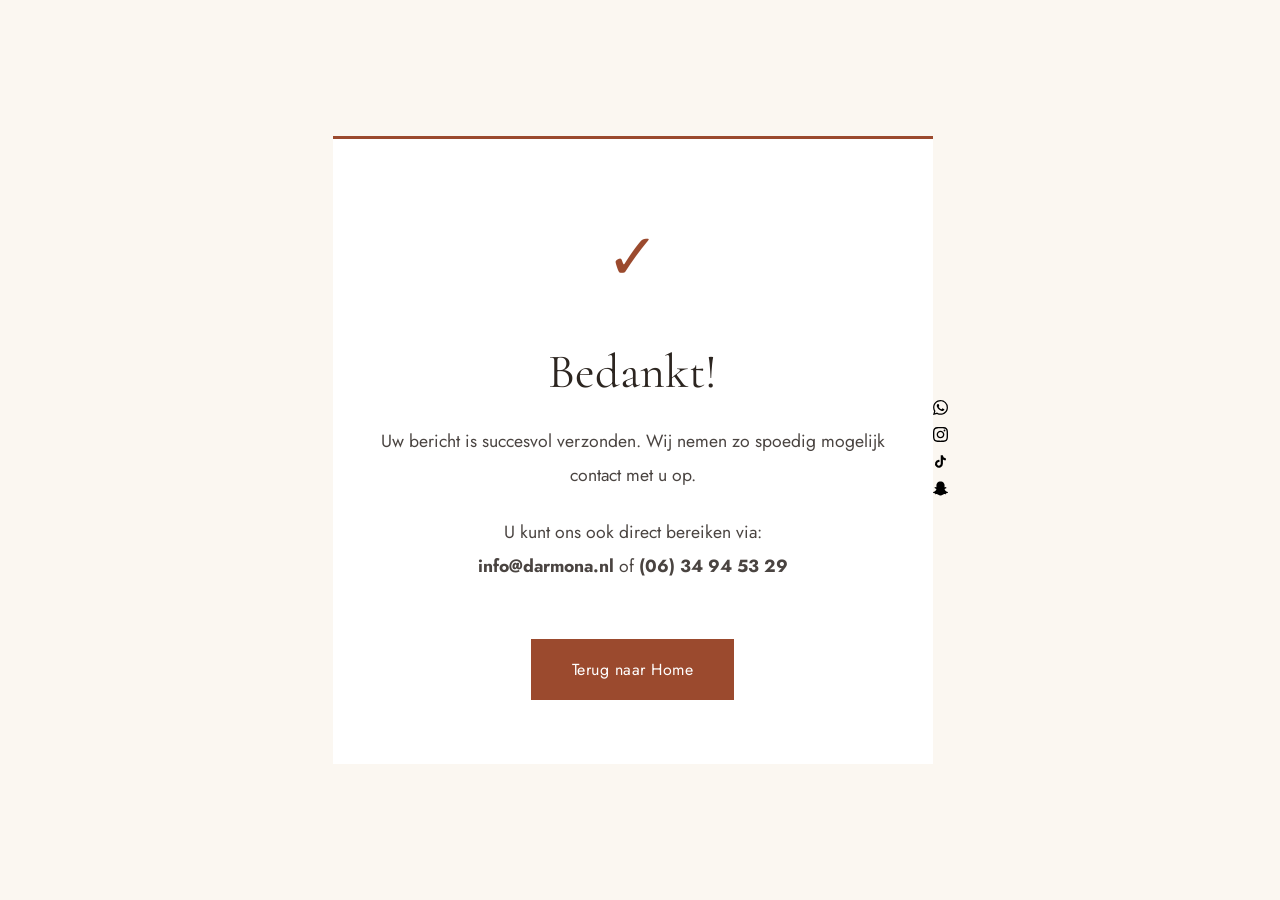
==== bedankt.html @ 40fd77c2 "Add files via upload" ====
<!DOCTYPE html>
<html lang="nl">
<head>
    <meta charset="UTF-8">
    <meta name="viewport" content="width=device-width, initial-scale=1.0">
    <title>Bedankt - Dar Mona</title>
    
    <!-- Google Analytics -->
    <script async src="https://www.googletagmanager.com/gtag/js?id=G-0EN2QGH1M7"></script>
    <script>
        window.dataLayer = window.dataLayer || [];
        function gtag(){dataLayer.push(arguments);}
        gtag('js', new Date());
        gtag('config', 'G-0EN2QGH1M7');
    </script>
    
    <!-- Microsoft Clarity -->
    <script type="text/javascript">
        (function(c,l,a,r,i,t,y){
            c[a]=c[a]||function(){(c[a].q=c[a].q||[]).push(arguments)};
            t=l.createElement(r);t.async=1;t.src="https://www.clarity.ms/tag/"+i;
            y=l.getElementsByTagName(r)[0];y.parentNode.insertBefore(t,y);
        })(window, document, "clarity", "script", "vu83lrxgzf");
    </script>
    <link href="https://fonts.googleapis.com/css2?family=Cormorant+Garamond:wght@300;400;500;600&family=Jost:wght@300;400;500&display=swap" rel="stylesheet">
    <style>
        * {
            margin: 0;
            padding: 0;
            box-sizing: border-box;
        }

        :root {
            --cream: #FBF7F1;
            --terracotta: #9B4A2E;
            --gold: #B8935A;
            --dark: #2C2520;
            --text: #4A4441;
        }

        body {
            font-family: 'Jost', sans-serif;
            color: var(--text);
            line-height: 1.7;
            background: var(--cream);
            display: flex;
            align-items: center;
            justify-content: center;
            min-height: 100vh;
            padding: 2rem;
        }

        h1, h2 {
            font-family: 'Cormorant Garamond', serif;
            font-weight: 400;
            line-height: 1.2;
        }

        .success-container {
            max-width: 600px;
            text-align: center;
            background: white;
            padding: 4rem 3rem;
            border-top: 3px solid var(--terracotta);
        }

        .success-icon {
            font-size: 4rem;
            color: var(--terracotta);
            margin-bottom: 2rem;
        }

        h1 {
            font-size: 3rem;
            color: var(--dark);
            margin-bottom: 1.5rem;
        }

        p {
            font-size: 1.1rem;
            line-height: 1.9;
            margin-bottom: 1.5rem;
        }

        .btn-primary {
            display: inline-block;
            padding: 1rem 2.5rem;
            background: var(--terracotta);
            color: white;
            text-decoration: none;
            font-weight: 400;
            transition: all 0.3s ease;
            border: 1px solid var(--terracotta);
            letter-spacing: 0.5px;
            margin-top: 2rem;
        }

        .btn-primary:hover {
            background: transparent;
            color: var(--terracotta);
        }
    </style>
    <link rel="icon" type="image/svg+xml" href="images/favicon.svg">
    <link rel="apple-touch-icon" sizes="180x180" href="images/logo.svg">
</head>
<body>
    <div class="success-container">
        <div class="success-icon">✓</div>
        <h1>Bedankt!</h1>
        <p>Uw bericht is succesvol verzonden. Wij nemen zo spoedig mogelijk contact met u op.</p>
        <p>U kunt ons ook direct bereiken via:<br>
        <strong>info@darmona.nl</strong> of <strong>(06) 34 94 53 29</strong></p>
        <a href="index.html" class="btn-primary">Terug naar Home</a>
    </div>


        <!-- Social Media Float Buttons -->
    <div class="social-float-container">
        <!-- WhatsApp -->
        <a href="https://wa.me/31634945329?text=Hallo%20Dar%20Mona,%20ik%20heb%20interesse%20in%20jullie%20zalen!" 
           target="_blank" 
           class="social-float whatsapp-float"
           aria-label="WhatsApp">
            <svg viewBox="0 0 24 24" xmlns="http://www.w3.org/2000/svg">
                <path d="M17.472 14.382c-.297-.149-1.758-.867-2.03-.967-.273-.099-.471-.148-.67.15-.197.297-.767.966-.94 1.164-.173.199-.347.223-.644.075-.297-.15-1.255-.463-2.39-1.475-.883-.788-1.48-1.761-1.653-2.059-.173-.297-.018-.458.13-.606.134-.133.298-.347.446-.52.149-.174.198-.298.298-.497.099-.198.05-.371-.025-.52-.075-.149-.669-1.612-.916-2.207-.242-.579-.487-.5-.669-.51-.173-.008-.371-.01-.57-.01-.198 0-.52.074-.792.372-.272.297-1.04 1.016-1.04 2.479 0 1.462 1.065 2.875 1.213 3.074.149.198 2.096 3.2 5.077 4.487.709.306 1.262.489 1.694.625.712.227 1.36.195 1.871.118.571-.085 1.758-.719 2.006-1.413.248-.694.248-1.289.173-1.413-.074-.124-.272-.198-.57-.347m-5.421 7.403h-.004a9.87 9.87 0 01-5.031-1.378l-.361-.214-3.741.982.998-3.648-.235-.374a9.86 9.86 0 01-1.51-5.26c.001-5.45 4.436-9.884 9.888-9.884 2.64 0 5.122 1.03 6.988 2.898a9.825 9.825 0 012.893 6.994c-.003 5.45-4.437 9.884-9.885 9.884m8.413-18.297A11.815 11.815 0 0012.05 0C5.495 0 .16 5.335.157 11.892c0 2.096.547 4.142 1.588 5.945L.057 24l6.305-1.654a11.882 11.882 0 005.683 1.448h.005c6.554 0 11.89-5.335 11.893-11.893a11.821 11.821 0 00-3.48-8.413z"/>
            </svg>
        </a>
        
        <!-- Instagram -->
        <a href="https://www.instagram.com/darmonanijmegen" 
           target="_blank" 
           class="social-float instagram-float"
           aria-label="Instagram">
            <svg viewBox="0 0 24 24" xmlns="http://www.w3.org/2000/svg">
                <path d="M12 2.163c3.204 0 3.584.012 4.85.07 3.252.148 4.771 1.691 4.919 4.919.058 1.265.069 1.645.069 4.849 0 3.205-.012 3.584-.069 4.849-.149 3.225-1.664 4.771-4.919 4.919-1.266.058-1.644.07-4.85.07-3.204 0-3.584-.012-4.849-.07-3.26-.149-4.771-1.699-4.919-4.92-.058-1.265-.07-1.644-.07-4.849 0-3.204.013-3.583.07-4.849.149-3.227 1.664-4.771 4.919-4.919 1.266-.057 1.645-.069 4.849-.069zm0-2.163c-3.259 0-3.667.014-4.947.072-4.358.2-6.78 2.618-6.98 6.98-.059 1.281-.073 1.689-.073 4.948 0 3.259.014 3.668.072 4.948.2 4.358 2.618 6.78 6.98 6.98 1.281.058 1.689.072 4.948.072 3.259 0 3.668-.014 4.948-.072 4.354-.2 6.782-2.618 6.979-6.98.059-1.28.073-1.689.073-4.948 0-3.259-.014-3.667-.072-4.947-.196-4.354-2.617-6.78-6.979-6.98-1.281-.059-1.69-.073-4.949-.073zm0 5.838c-3.403 0-6.162 2.759-6.162 6.162s2.759 6.163 6.162 6.163 6.162-2.759 6.162-6.163c0-3.403-2.759-6.162-6.162-6.162zm0 10.162c-2.209 0-4-1.79-4-4 0-2.209 1.791-4 4-4s4 1.791 4 4c0 2.21-1.791 4-4 4zm6.406-11.845c-.796 0-1.441.645-1.441 1.44s.645 1.44 1.441 1.44c.795 0 1.439-.645 1.439-1.44s-.644-1.44-1.439-1.44z"/>
            </svg>
        </a>
        
        <!-- TikTok -->
        <a href="https://www.tiktok.com/@dar.mona.nijmegen" 
           target="_blank" 
           class="social-float tiktok-float"
           aria-label="TikTok">
            <svg viewBox="0 0 24 24" xmlns="http://www.w3.org/2000/svg">
                <path d="M19.59 6.69a4.83 4.83 0 01-3.77-4.25V2h-3.45v13.67a2.89 2.89 0 01-5.2 1.74 2.89 2.89 0 012.31-4.64 2.93 2.93 0 01.88.13V9.4a6.84 6.84 0 00-1-.05A6.33 6.33 0 005 20.1a6.34 6.34 0 0010.86-4.43v-7a8.16 8.16 0 004.77 1.52v-3.4a4.85 4.85 0 01-1-.1z"/>
            </svg>
        </a>
        
        <!-- Snapchat -->
        <a href="https://www.snapchat.com/add/darmonanijmegen" 
           target="_blank" 
           class="social-float snapchat-float"
           aria-label="Snapchat">
            <svg viewBox="0 0 24 24" xmlns="http://www.w3.org/2000/svg">
                <path d="M12.206.793c.99 0 4.347.276 5.93 3.821.529 1.193.403 3.219.299 4.847l-.003.06c-.012.18-.022.345-.03.51.075.045.203.09.401.09.3-.016.659-.12 1.033-.301.165-.088.344-.104.464-.104.182 0 .359.029.509.09.45.149.734.479.734.838.015.449-.39.839-1.213 1.168-.089.029-.209.075-.344.119-.45.135-1.139.36-1.333.81-.09.224-.061.524.12.868l.015.015c.06.136 1.526 3.475 4.791 4.014.255.044.435.27.42.509 0 .075-.015.149-.045.225-.24.569-1.273.988-3.146 1.271-.059.091-.12.375-.164.57-.029.179-.074.36-.134.553-.076.271-.27.405-.555.405h-.03c-.135 0-.313-.031-.538-.074-.36-.075-.765-.135-1.273-.135-.3 0-.599.015-.913.074-.6.104-1.123.464-1.723.884-.853.599-1.826 1.288-3.294 1.288-.06 0-.119-.015-.18-.015h-.149c-1.468 0-2.427-.675-3.279-1.288-.599-.42-1.107-.779-1.707-.884-.314-.045-.629-.074-.928-.074-.54 0-.958.089-1.272.149-.211.043-.391.074-.54.074-.374 0-.523-.224-.583-.42-.061-.192-.09-.389-.135-.567-.046-.181-.105-.494-.166-.57-1.918-.222-2.95-.642-3.189-1.226-.031-.063-.052-.11-.052-.169-.015-.255.166-.465.42-.509 3.264-.54 4.73-3.879 4.791-4.02l.016-.029c.18-.345.224-.645.119-.869-.195-.434-.884-.658-1.332-.809-.121-.029-.24-.074-.346-.119-1.107-.435-1.257-.93-1.197-1.273.09-.479.674-.793 1.168-.793.146 0 .27.029.383.074.42.194.789.3 1.104.3.234 0 .384-.06.465-.105l-.046-.569c-.098-1.626-.225-3.651.307-4.837C7.392 1.077 10.739.807 11.727.807l.419-.015h.06z"/>
            </svg>
        </a>
    </div>

    <!-- Cookie Consent Banner -->
    <div id="cookieBanner" style="display: none; position: fixed; bottom: 0; left: 0; right: 0; background: var(--dark); color: white; padding: 1.5rem 4%; box-shadow: 0 -4px 20px rgba(0,0,0,0.3); z-index: 10000;">
        <div style="max-width: 1200px; margin: 0 auto; display: flex; align-items: center; justify-content: space-between; gap: 2rem; flex-wrap: wrap;">
            <div style="flex: 1; min-width: 300px;">
                <p style="margin: 0; font-size: 0.95rem; line-height: 1.6;">
                    Wij gebruiken cookies en vergelijkbare technologieën om uw ervaring te verbeteren en om te begrijpen hoe bezoekers onze website gebruiken. Door op "Accepteren" te klikken, gaat u akkoord met het gebruik van deze cookies.
                    <a href="#" onclick="toggleCookieInfo(); return false;" style="color: var(--gold); text-decoration: underline; margin-left: 0.5rem;">Meer informatie</a>
                </p>
                <div id="cookieInfo" style="display: none; margin-top: 1rem; padding: 1rem; background: rgba(255,255,255,0.1); border-radius: 4px; font-size: 0.9rem; line-height: 1.6;">
                    <strong>Wij gebruiken de volgende cookies:</strong><br>
                    • <strong>Google Analytics:</strong> Voor het meten van websiteverkeer en bezoekersgedrag<br>
                    • <strong>Microsoft Clarity:</strong> Voor het begrijpen van gebruikerservaringen via heatmaps en sessie-opnames<br><br>
                    Deze gegevens helpen ons om de website te verbeteren. U kunt cookies te allen tijde uitschakelen in uw browserinstellingen.
                </div>
            </div>
            <div style="display: flex; gap: 1rem; flex-shrink: 0;">
                <button onclick="acceptCookies()" style="padding: 0.8rem 2rem; background: var(--terracotta); color: white; border: none; cursor: pointer; font-weight: 500; font-family: 'Jost', sans-serif; transition: all 0.3s ease;">
                    Accepteren
                </button>
                <button onclick="declineCookies()" style="padding: 0.8rem 2rem; background: transparent; color: white; border: 1px solid rgba(255,255,255,0.3); cursor: pointer; font-weight: 500; font-family: 'Jost', sans-serif; transition: all 0.3s ease;">
                    Weigeren
                </button>
            </div>
        </div>
    </div>

    <script>
        // Cookie consent functionality
        function toggleCookieInfo() {
            var info = document.getElementById('cookieInfo');
            info.style.display = info.style.display === 'none' ? 'block' : 'none';
        }

        function acceptCookies() {
            localStorage.setItem('cookieConsent', 'accepted');
            document.getElementById('cookieBanner').style.display = 'none';
            if (typeof gtag === 'function') {
                gtag('consent', 'update', {
                    'analytics_storage': 'granted'
                });
            }
        }

        function declineCookies() {
            localStorage.setItem('cookieConsent', 'declined');
            document.getElementById('cookieBanner').style.display = 'none';
            if (typeof gtag === 'function') {
                gtag('consent', 'update', {
                    'analytics_storage': 'denied'
                });
            }
        }

        window.addEventListener('load', function() {
            var consent = localStorage.getItem('cookieConsent');
            if (!consent) {
                setTimeout(function() {
                    document.getElementById('cookieBanner').style.display = 'block';
                }, 1000);
            } else if (consent === 'declined') {
                if (typeof gtag === 'function') {
                    gtag('consent', 'update', {
                        'analytics_storage': 'denied'
                    });
                }
            }
        });
    </script>
</body>
</html>
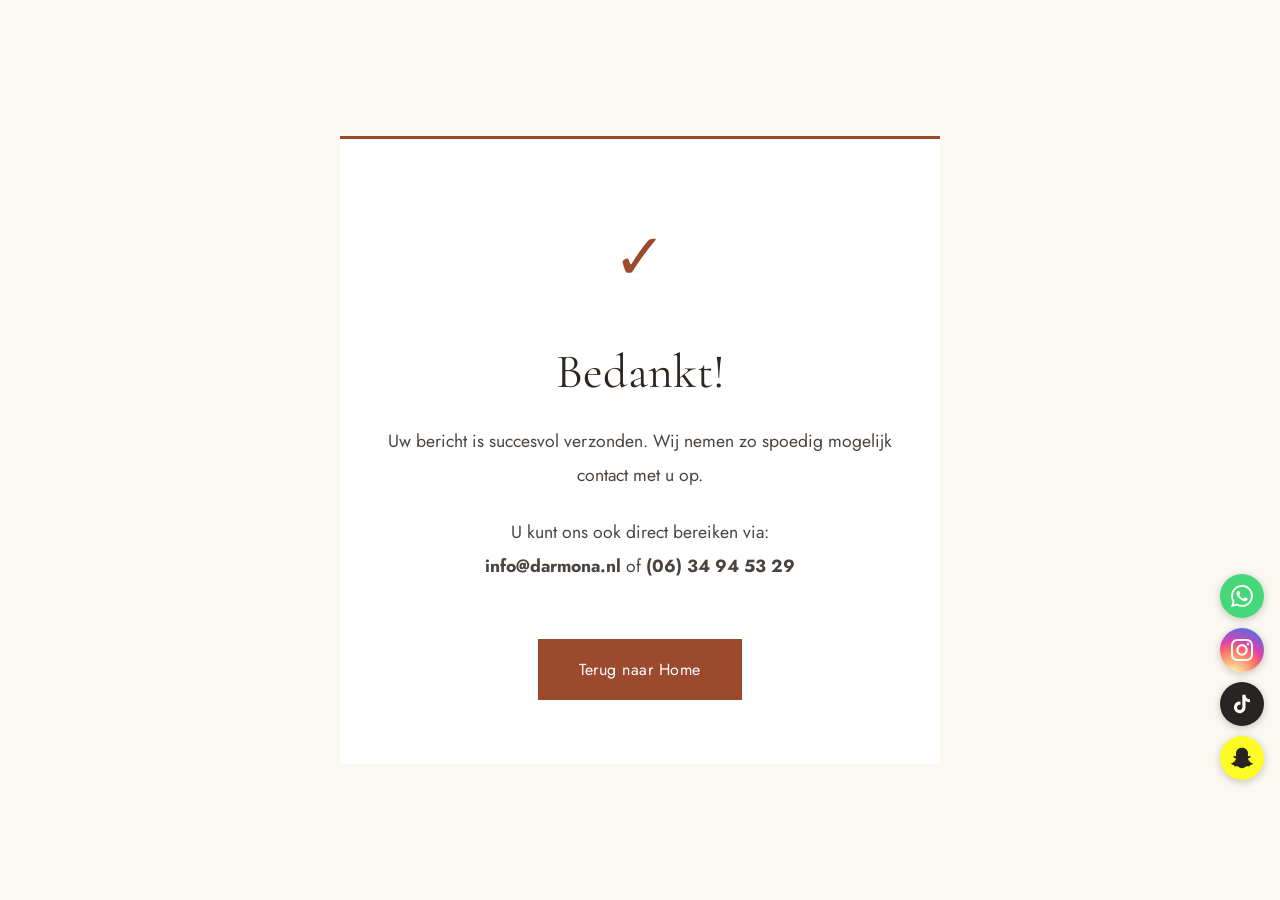
==== commit 9cf46005: "Bugfix alle HTML paginas" ====
--- a/bedankt.html
+++ b/bedankt.html
@@ -102,6 +102,8 @@
     </style>
     <link rel="icon" type="image/svg+xml" href="images/favicon.svg">
     <link rel="apple-touch-icon" sizes="180x180" href="images/logo.svg">
+    <link rel="stylesheet" href="css/bugfix.css">
+    <script src="js/bugfix.js" defer></script>
 </head>
 <body>
     <div class="success-container">
--- a/css/bugfix.css
+++ b/css/bugfix.css
@@ -0,0 +1,136 @@
+/* ============================================
+   DARMONA BUGFIX CSS - v1.1 - 2026
+   Automatisch geladen via alle HTML pagina's
+   ============================================ */
+
+/* ---- FIX 1: Mobile toggle verborgen op desktop ---- */
+@media (min-width: 969px) {
+    .mobile-toggle {
+        display: none !important;
+    }
+    .mobile-nav {
+        display: none !important;
+    }
+}
+
+/* ---- FIX 2: Social float knoppen overlappen content niet meer ---- */
+.social-float-container {
+    position: fixed;
+    right: 16px;
+    bottom: 120px;
+    display: flex;
+    flex-direction: column;
+    gap: 10px;
+    z-index: 500;
+}
+
+.social-float {
+    width: 44px;
+    height: 44px;
+    border-radius: 50%;
+    display: flex;
+    align-items: center;
+    justify-content: center;
+    box-shadow: 0 2px 8px rgba(0,0,0,0.25);
+    transition: transform 0.2s ease, opacity 0.2s ease;
+    opacity: 0.85;
+    text-decoration: none;
+}
+
+.social-float:hover {
+    transform: scale(1.1);
+    opacity: 1;
+}
+
+.social-float svg {
+    width: 22px;
+    height: 22px;
+    fill: white;
+}
+
+.whatsapp-float  { background: #25D366; }
+.instagram-float { background: radial-gradient(circle at 30% 107%, #fdf497 0%, #fdf497 5%, #fd5949 45%, #d6249f 60%, #285AEB 90%); }
+.tiktok-float    { background: #000000; }
+.snapchat-float  { background: #FFFC00; }
+.snapchat-float svg { fill: #000000; }
+
+@media (max-width: 768px) {
+    .social-float-container {
+        right: 8px;
+        bottom: 80px;
+        gap: 7px;
+    }
+    .social-float {
+        width: 38px;
+        height: 38px;
+        opacity: 0.8;
+    }
+    .social-float svg {
+        width: 18px;
+        height: 18px;
+    }
+}
+
+/* ---- FIX 3: Label-waarde alignment in zaalkaarten ---- */
+.detail-item {
+    display: flex !important;
+    justify-content: space-between !important;
+    align-items: flex-start !important;
+    gap: 1rem;
+}
+
+.detail-label {
+    flex-shrink: 0;
+    min-width: 90px;
+}
+
+.detail-value {
+    text-align: right;
+}
+
+/* ---- FIX 4: Hero knoppen overlappen sectie eronder niet meer ---- */
+.hero {
+    height: auto !important;
+    min-height: 100vh;
+    padding-bottom: 4rem !important;
+}
+
+@media (max-width: 968px) {
+    .hero {
+        min-height: auto !important;
+        padding-bottom: 3rem !important;
+    }
+
+    /* Knoppen netjes onder elkaar op mobiel */
+    .hero-text .btn-primary,
+    .hero-text .btn-secondary {
+        display: block !important;
+        width: 100% !important;
+        text-align: center !important;
+        margin-left: 0 !important;
+        margin-top: 1rem !important;
+        box-sizing: border-box;
+    }
+}
+
+/* ---- FIX 5: Contact formulier grid crasht niet op smal mobiel ---- */
+@media (max-width: 600px) {
+    /* Override de minmax(500px) die horizontaal scrollen veroorzaakt */
+    [style*="minmax(500px"] {
+        grid-template-columns: 1fr !important;
+    }
+}
+
+/* Expliciete fix voor de contact formulier grid */
+.contact-forms-grid {
+    display: grid;
+    grid-template-columns: repeat(auto-fit, minmax(300px, 1fr));
+    gap: 3rem;
+}
+
+/* ---- FIX 6: All-inclusive image grid mobiel ---- */
+@media (max-width: 768px) {
+    [style*="grid-template-columns: repeat(3, 1fr)"] {
+        grid-template-columns: 1fr !important;
+    }
+}
